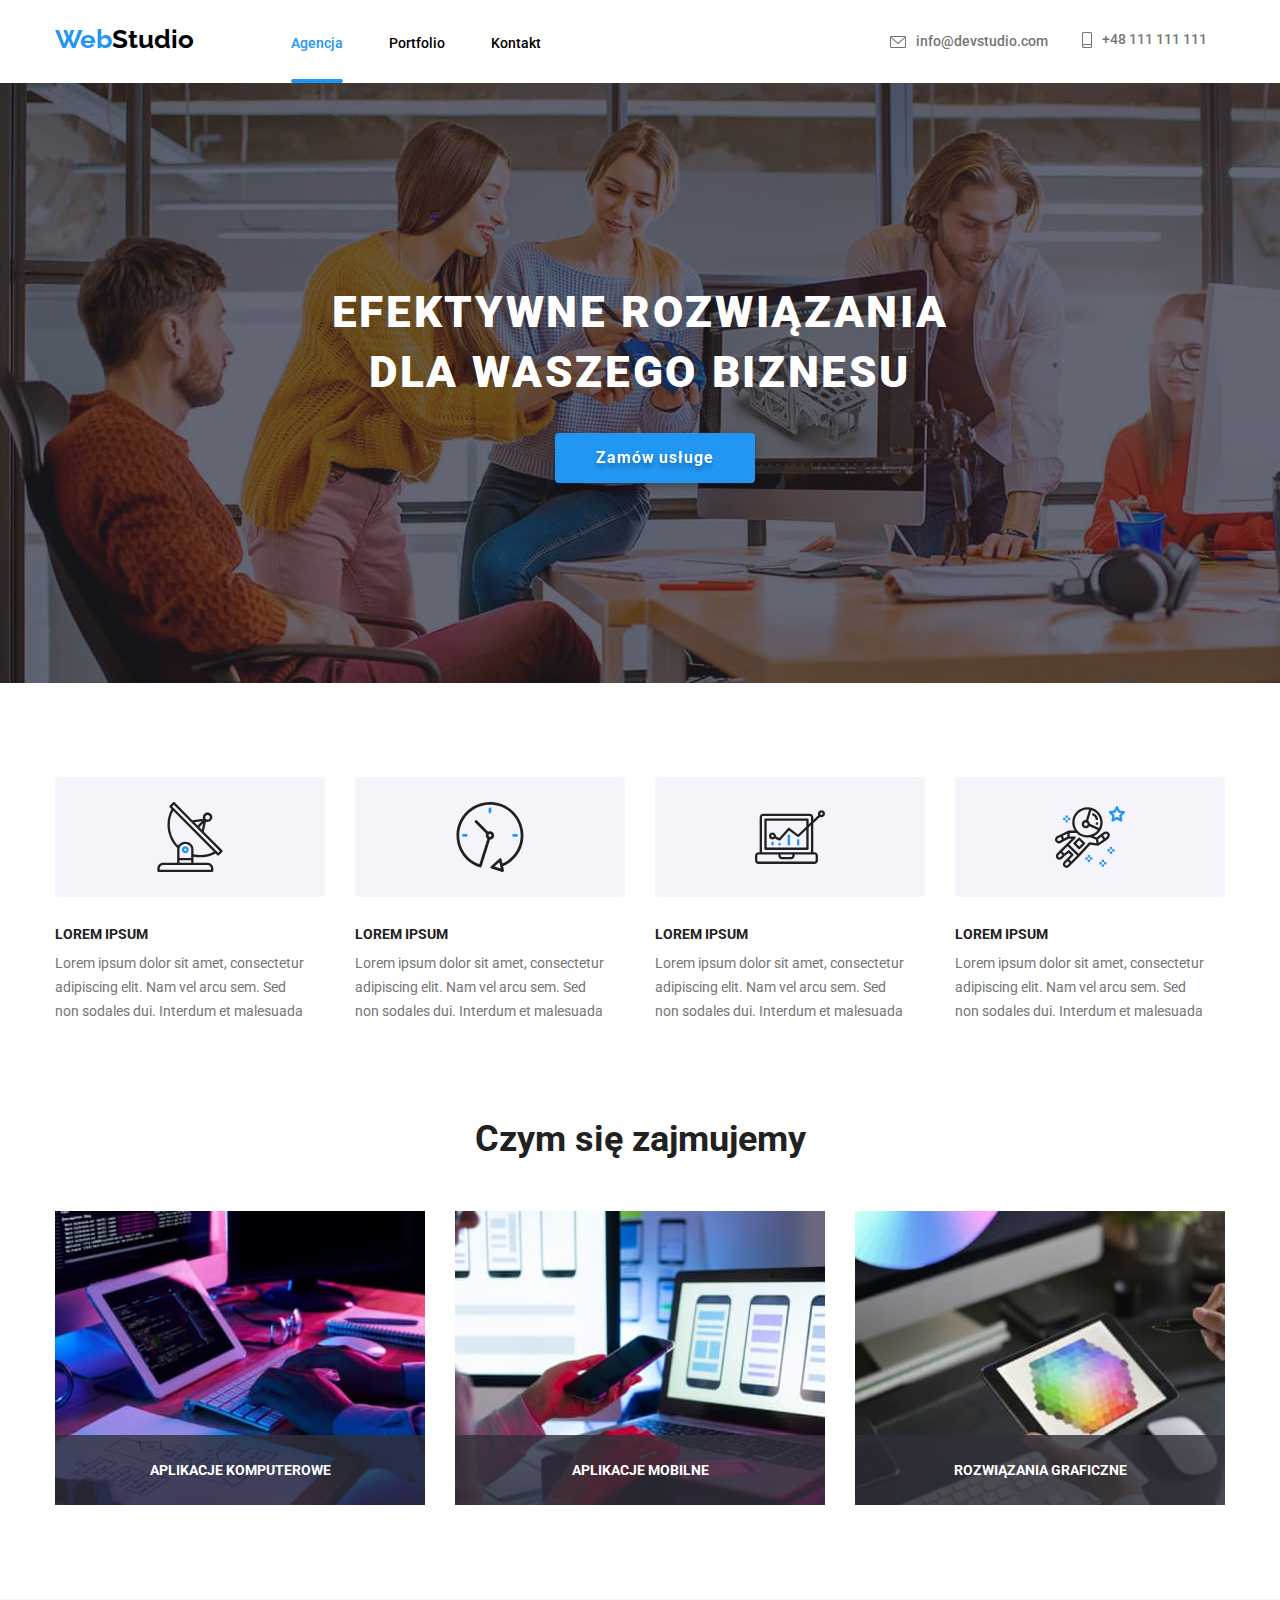
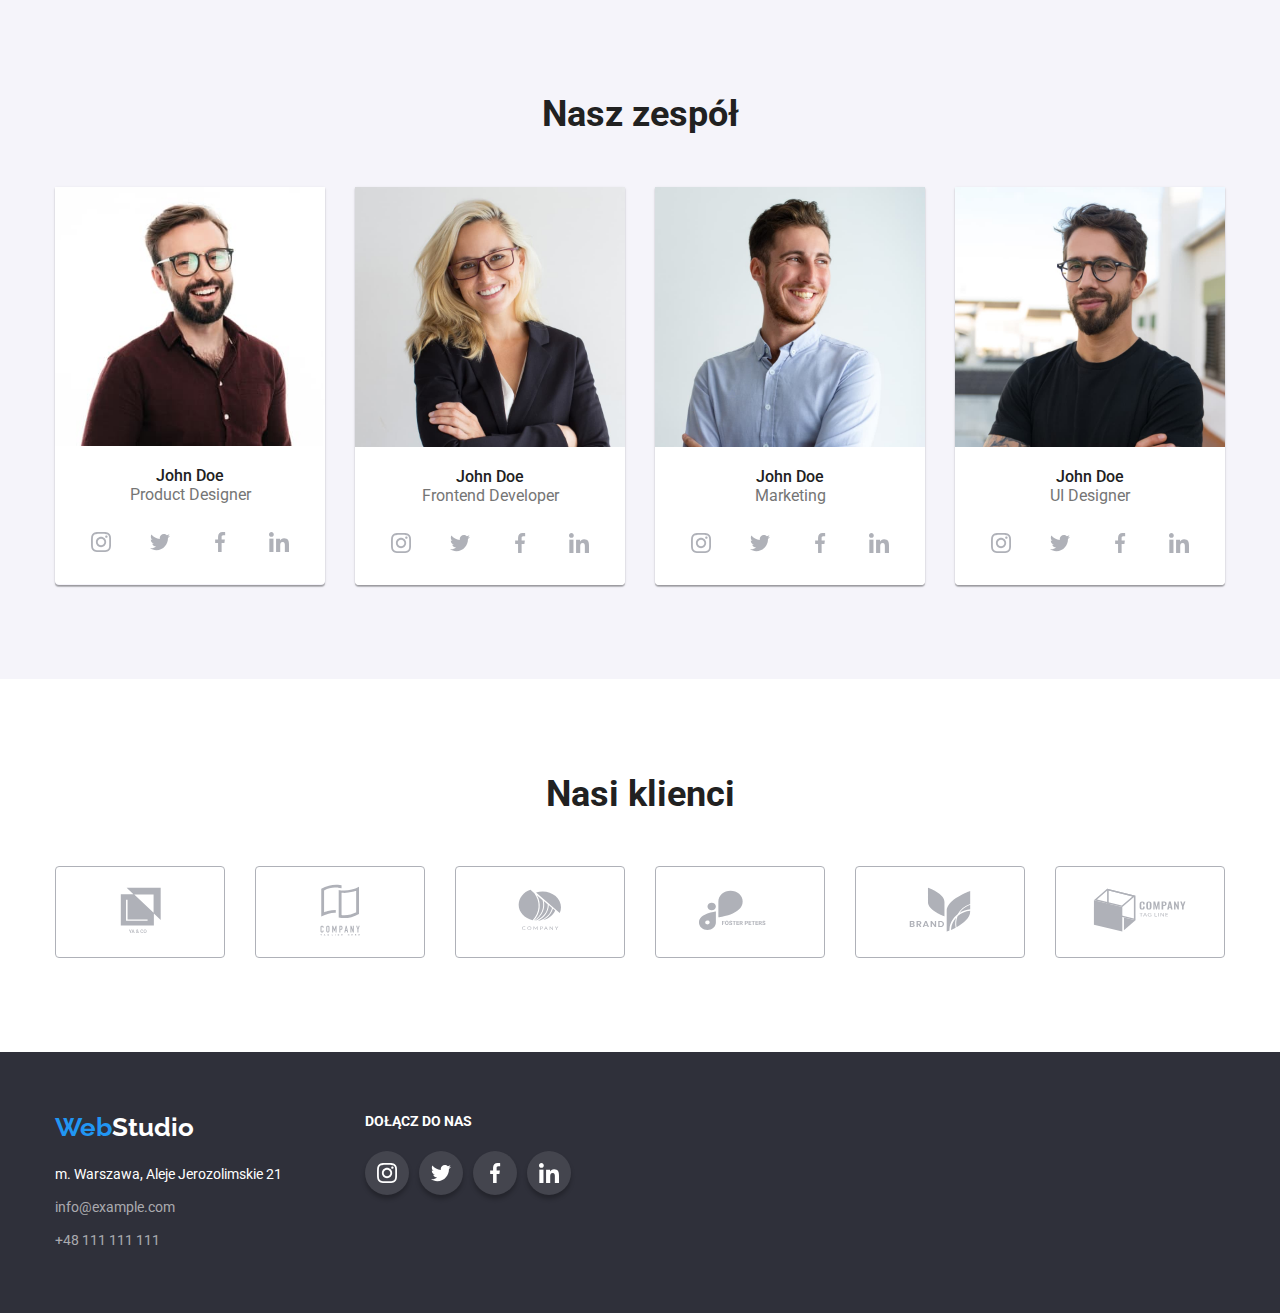
==== index.html @ 0f989dc0 "dodanie plików" ====
<!DOCTYPE html>
<html lang="pl">
  <head>
    <meta charset="UTF-8" />
    <meta http-equiv="X-UA-Compatible" content="IE=edge" />
    <meta name="viewport" content="width=device-width, initial-scale=1.0" />
    <link
      rel="stylesheet"
      href="https://cdnjs.cloudflare.com/ajax/libs/modern-normalize/1.0.0/modern-normalize.min.css"
    />
    <link rel="stylesheet" href="./css/styles.css" />
    <link rel="preconnect" href="https://fonts.googleapis.com" />
    <link rel="preconnect" href="https://fonts.gstatic.com" crossorigin />
    <link
      href="https://fonts.googleapis.com/css2?family=Raleway:wght@700&family=Roboto:wght@400;500;700;900&display=swap"
      rel="stylesheet"
    />
    <title>WebStudio - main page</title>
  </head>
  <body class="body">
    <header class="header menu">
      <div class="container">
        <section class="web">
          <a href="index.html" class="logo link">Web<span>Studio</span></a>
          <nav class="pages">
            <a href="index.html" class="link agency-active">Agencja</a>
            <a href="portfolio.html" class="link portfolio">Portfolio</a>
            <a href="/contact" class="contact link">Kontakt</a>
          </nav>
          <p class="icon-mail">
            <svg class="mail-icon" width="16" height="12">
              <use href="./images/icons.svg#icon-envelope"></use>
            </svg>
            <a href="mailto:nfo@devstudio.com" class="mail link"
              >info@devstudio.com</a
            >
          </p>
          <p class="icon-phone">
            <svg class="phone-icon" width="10" height="16">
              <use href="./images/icons.svg#icon-smartphone"></use>
            </svg>
            <a href="tel:+48111111111" class="phone link">+48 111 111 111</a>
          </p>
        </section>
      </div>
    </header>
    <main class="middle-page">
      <section class="header-title">
        <div class="container">
          <h1 class="title-one">
            EFEKTYWNE ROZWIĄZANIA <br />
            DLA WASZEGO BIZNESU
          </h1>
          <button type="button" class="button-service" data-modal-open>
            Zamów usługe
          </button>
        </div>
      </section>
      <section class="main">
        <div class="container">
          <ul class="lorem-list list">
            <li class="lorem">
              <p class="lorem-icons-item">
                <svg class="antenna" width="70" height="70">
                  <use href="./images/icons.svg#icon-antenna"></use>
                </svg>
              </p>
              <p class="title-lorem">Lorem Ipsum</p>
              <p class="text-lorem">
                Lorem ipsum dolor sit amet, consectetur adipiscing elit. Nam vel
                arcu sem. Sed <br />
                non sodales dui. Interdum et malesuada
              </p>
            </li>
            <li class="lorem">
              <p class="lorem-icons-item">
                <svg class="clock" width="70" height="70">
                  <use href="./images/icons.svg#icon-clock"></use>
                </svg>
              </p>
              <p class="title-lorem">Lorem Ipsum</p>
              <p class="text-lorem">
                Lorem ipsum dolor sit amet, consectetur adipiscing elit. Nam vel
                arcu sem. Sed <br />
                non sodales dui. Interdum et malesuada
              </p>
            </li>
            <li class="lorem">
              <p class="lorem-icons-item">
                <svg class="diagram" width="70" height="70">
                  <use href="./images/icons.svg#icon-diagram"></use>
                </svg>
              </p>
              <p class="title-lorem">Lorem Ipsum</p>
              <p class="text-lorem">
                Lorem ipsum dolor sit amet, consectetur adipiscing elit. Nam vel
                arcu sem. Sed <br />
                non sodales dui. Interdum et malesuada
              </p>
            </li>
            <li class="lorem">
              <p class="lorem-icons-item">
                <svg class="astronaut" width="70" height="70">
                  <use href="./images/icons.svg#icon-astronaut"></use>
                </svg>
              </p>
              <p class="title-lorem">Lorem Ipsum</p>
              <p class="text-lorem">
                Lorem ipsum dolor sit amet, consectetur adipiscing elit. Nam vel
                arcu sem. Sed <br />
                non sodales dui. Interdum et malesuada
              </p>
            </li>
          </ul>
        </div>
      </section>
      <section class="activities">
        <div class="container">
          <h2 class="title-activities">Czym się zajmujemy</h2>
          <ul class="list-activities list">
            <li class="picture">
              <div class="thumb">
                <img
                  src="images/computer.jpg"
                  alt="programowanie"
                  width="370"
                  height="294"
                />
                <p class="label">Aplikacje komputerowe</p>
              </div>
            </li>
            <li class="picture">
              <div class="thumb">
                <img
                  src="images/phone.jpg"
                  alt="tworzenie interfejsu"
                  width="370"
                  height="294"
                />
                <p class="label">Aplikacje mobilne</p>
              </div>
            </li>
            <li class="picture">
              <div class="thumb">
                <img
                  src="images/tablet.jpg"
                  alt="projektowanie"
                  width="370"
                  height="294"
                />
                <p class="label">Rozwiązania graficzne</p>
              </div>
            </li>
          </ul>
        </div>
      </section>
      <section class="team">
        <div class="container">
          <h2 class="title-team">Nasz zespół</h2>
          <ul class="list-team list">
            <li class="photo">
              <figure class="photo-of-a-person">
                <img
                  src="images/person1.jpg"
                  alt="osoba nr 1"
                  width="270"
                  height="260"
                />
                <figcaption class="description">
                  <p class="person-name">John Doe</p>
                  <p class="occupation">Product Designer</p>
                  <ul class="social-list list">
                    <li clas="social-list-item link">
                      <a class="social-list_link" href="#">
                        <svg class="social-icon" width="20" height="20">
                          <use href="./images/icons.svg#icon-instagram"></use>
                        </svg>
                      </a>
                    </li>
                    <li clas="social-list-item link">
                      <a class="social-list_link" href="#"
                        ><svg class="social-icon" width="20" height="20">
                          <use href="./images/icons.svg#icon-twitter"></use>
                        </svg>
                      </a>
                    </li>
                    <li clas="social-list-item link">
                      <a class="social-list_link" href="#"
                        ><svg class="social-icon" width="20" height="20">
                          <use href="./images/icons.svg#icon-facebook"></use>
                        </svg>
                      </a>
                    </li>
                    <li clas="social-list-item link">
                      <a class="social-list_link" href="#"
                        ><svg class="social-icon" width="20" height="20">
                          <use href="./images/icons.svg#icon-linkedin"></use>
                        </svg>
                      </a>
                    </li>
                  </ul>
                </figcaption>
              </figure>
            </li>
            <li class="photo">
              <figure class="photo-of-a-person">
                <img
                  src="images/person2.jpg"
                  alt="osoba nr 2"
                  width="270"
                  height="260"
                />
                <figcaption class="description">
                  <p class="person-name">John Doe</p>
                  <p class="occupation">Frontend Developer</p>
                  <ul class="social-list list">
                    <li class="social-list-item link">
                      <a class="social-list_link" href="#">
                        <svg class="social-icon" width="20" height="20">
                          <use href="./images/icons.svg#icon-instagram"></use>
                        </svg>
                      </a>
                    </li>
                    <li class="social-list-item link">
                      <a class="social-list_link" href="#"
                        ><svg class="social-icon" width="20" height="20">
                          <use href="./images/icons.svg#icon-twitter"></use>
                        </svg>
                      </a>
                    </li>
                    <li class="social-list-item link">
                      <a class="social-list_link" href="#"
                        ><svg class="social-icon" width="20" height="20">
                          <use href="./images/icons.svg#icon-facebook"></use>
                        </svg>
                      </a>
                    </li>
                    <li class="social-list-item link">
                      <a class="social-list_link" href="#"
                        ><svg class="social-icon" width="20" height="20">
                          <use href="./images/icons.svg#icon-linkedin"></use>
                        </svg>
                      </a>
                    </li>
                  </ul>
                </figcaption>
              </figure>
            </li>
            <li class="photo">
              <figure class="photo-of-a-person">
                <img
                  src="images/person3.jpg"
                  alt="osoba nr 3"
                  width="270"
                  height="260"
                />
                <figcaption class="description">
                  <p class="person-name">John Doe</p>
                  <p class="occupation">Marketing</p>
                  <ul class="social-list list">
                    <li class="social-list-item link">
                      <a class="social-list_link" href="#">
                        <svg class="social-icon" width="20" height="20">
                          <use href="./images/icons.svg#icon-instagram"></use>
                        </svg>
                      </a>
                    </li>
                    <li class="social-list-item link">
                      <a class="social-list_link" href="#"
                        ><svg class="social-icon" width="20" height="20">
                          <use href="./images/icons.svg#icon-twitter"></use>
                        </svg>
                      </a>
                    </li>
                    <li class="social-list-item link">
                      <a class="social-list_link" href="#"
                        ><svg class="social-icon" width="20" height="20">
                          <use href="./images/icons.svg#icon-facebook"></use>
                        </svg>
                      </a>
                    </li>
                    <li class="social-list-item link">
                      <a class="social-list_link" href="#"
                        ><svg class="social-icon" width="20" height="20">
                          <use href="./images/icons.svg#icon-linkedin"></use>
                        </svg>
                      </a>
                    </li>
                  </ul>
                </figcaption>
              </figure>
            </li>
            <li class="photo">
              <figure class="photo-of-a-person">
                <img
                  src="images/person4.jpg"
                  alt="osoba nr 4"
                  width="270"
                  height="260"
                />
                <figcaption class="description">
                  <p class="person-name">John Doe</p>
                  <p class="occupation">UI Designer</p>
                  <ul class="social-list list">
                    <li class="social-list-item link">
                      <a class="social-list_link" href="#">
                        <svg class="social-icon" width="20" height="20">
                          <use href="./images/icons.svg#icon-instagram"></use>
                        </svg>
                      </a>
                    </li>
                    <li class="social-list-item link">
                      <a class="social-list_link" href="#"
                        ><svg class="social-icon" width="20" height="20">
                          <use href="./images/icons.svg#icon-twitter"></use>
                        </svg>
                      </a>
                    </li>
                    <li class="social-list-item link">
                      <a class="social-list_link" href="#"
                        ><svg class="social-icon" width="20" height="20">
                          <use href="./images/icons.svg#icon-facebook"></use>
                        </svg>
                      </a>
                    </li>
                    <li class="social-list-item link">
                      <a class="social-list_link" href="#"
                        ><svg class="social-icon" width="20" height="20">
                          <use href="./images/icons.svg#icon-linkedin"></use>
                        </svg>
                      </a>
                    </li>
                  </ul>
                </figcaption>
              </figure>
            </li>
          </ul>
        </div>
      </section>
      <section class="clients">
        <div class="our-clients">
          <h2 class="title-clients">Nasi klienci</h2>
          <ul class="clients-list list">
            <li class="icon-client">
              <a class="client-link link" href="#">
                <svg class="client-logo" width="41" height="46.7">
                  <use href="./images/icons.svg#icon-logo"></use>
                </svg>
              </a>
            </li>
            <li class="icon-client">
              <a class="client-link link" href="#">
                <svg class="client-logo" width="40" height="52">
                  <use href="./images/icons.svg#icon-logo-1"></use>
                </svg>
              </a>
            </li>
            <li class="icon-client">
              <a class="client-link link" href="#">
                <svg class="client-logo" width="43.46" height="41.18">
                  <use href="./images/icons.svg#icon-logo-2"></use>
                </svg>
              </a>
            </li>
            <li class="icon-client">
              <a class="client-link link" href="#">
                <svg class="client-logo" width="84.44" height="40.62">
                  <use href="./images/icons.svg#icon-logo-3"></use>
                </svg>
              </a>
            </li>
            <li class="icon-client">
              <a class="client-link link" href="#">
                <svg class="client-logo" width="62.54" height="45.43">
                  <use href="./images/icons.svg#icon-logo-4"></use>
                </svg>
              </a>
            </li>
            <li class="icon-client">
              <a class="client-link link" href="#">
                <svg class="client-logo" width="93.79" height="43.93">
                  <use href="./images/icons.svg#icon-logo-5"></use>
                </svg>
              </a>
            </li>
          </ul>
        </div>
      </section>
    </main>
    <footer class="footer">
      <div class="container-footer">
        <div class="footer-logo">
          <a href="index.html" class="logo2 link">Web<span>Studio</span></a>
          <p class="address">m. Warszawa, Aleje Jerozolimskie 21</p>
          <p class="mail2 link">info@example.com</p>
          <p class="phone2 link">+48 111 111 111</p>
        </div>
        <div class="footer-social">
          <a class="join-us">Dołącz do nas</a>
          <ul class="social-list-footer list">
            <li class="social-list-item-footer link">
              <a class="social-list_link-footer" href="#">
                <svg class="social-icon-footer" width="20" height="20">
                  <use href="./images/icons.svg#icon-instagram"></use>
                </svg>
              </a>
            </li>
            <li class="social-list-item-footer link">
              <a class="social-list_link-footer" href="#">
                <svg class="social-icon-footer" width="20" height="20">
                  <use href="./images/icons.svg#icon-twitter"></use>
                </svg>
              </a>
            </li>
            <li class="social-list-item-footer link">
              <a class="social-list_link-footer" href="#">
                <svg class="social-icon-footer" width="20" height="20">
                  <use href="./images/icons.svg#icon-facebook"></use>
                </svg>
              </a>
            </li>
            <li class="social-list-item-footer link">
              <a class="social-list_link-footer" href="#">
                <svg class="social-icon-footer" width="20" height="20">
                  <use href="./images/icons.svg#icon-linkedin"></use>
                </svg>
              </a>
            </li>
          </ul>
        </div>
      </div>
    </footer>
    <div class="backdrop is-hidden" data-modal>
      <div class="modal">
        <button type="button" class="close-btn" data-modal-close>
          <svg class="icon-close" width="18" height="18">
            <use href="./images/icons.svg#icon-close"></use>
          </svg>
        </button>
      </div>
    </div>
    <script src="./js/modal.js"></script>
  </body>
</html>
---- css/styles.css ----
.body {
  font-family: var(--main-font), var(--second-font);
  background: var(--background-menu);
  max-width: 1600px;
  margin: 0 auto;
}

:root {
  --main-font: "Roboto", sans-serif;
  --second-font: "Raleway", sans-serif;
  --leading-color: #000;
  --action-color: #2196f3;
  --text-action-color: #fff;
  --contacts-color: #757575;
  --background-footer: #2f303a;
  --background-menu: #fff;
  --background-main: #e5e5e5;
  --background-team: #f5f4fa;
  --title-lorem: #212121;
  --text-lorem: #757575;
  --main-portfolio: #fff;
  --header-line: #ececec;
  --border-box: #eee;
  --icon-color: #afb1b8;
}

h1,
h2,
h3,
h4,
h5,
h6,
ul,
ol,
p,
figure {
  padding: 0;
  margin: 0;
}

img {
  display: block;
  height: auto;
}

.link {
  text-decoration: none;
}

.list {
  list-style: none;
}

.container {
  width: 1200px;
  padding: 0 15px;
  margin: 0 auto;
  justify-content: center;
}

.menu {
  display: flex;
  justify-content: center;
  background: var(--background-menu);
  align-items: center;
}

.menu2 {
  display: flex;
  justify-content: center;
  background: var(--background-menu);
  align-items: center;
  border-bottom: 1px solid var(--header-line);
}

.logo {
  font-family: var(--second-font);
  color: var(--action-color);
  font-size: 26px;
  line-height: 1.2;
  font-weight: 700;
  margin-top: 24px;
  margin-right: 93px;
  margin-bottom: 25px;
}

.logo > span {
  color: var(--leading-color);
}

.agency-active::after {
  content: "";
  display: block;
  background-color: var(--action-color);
  height: 4px;
  width: 100%;
  border-radius: 2px;
  margin-top: 28px;
  z-index: 2;
}

.portfolio-active::after {
  content: "";
  display: block;
  background-color: var(--action-color);
  height: 4px;
  width: 100%;
  border-radius: 2px;
  margin-top: 28px;
}

.agency-active {
  color: var(--action-color);
  font-size: 14px;
  line-height: 1.1;
  font-weight: 500;
}

.portfolio-active {
  color: var(--action-color);
  font-size: 14px;
  line-height: 1.1;
  font-weight: 500;
}

.agency,
.portfolio,
.contact {
  color: var(--leading-color);
  font-size: 14px;
  line-height: 1.1;
  font-weight: 500;
}

.agency:hover,
.agency:focus,
.portfolio:hover,
.portfolio:focus,
.contact:hover,
.contact:focus {
  color: var(--action-color);
  transition: 250ms cubic-bezier(0.4, 0, 0.2, 1);
}

.mail,
.phone {
  display: inline;
  justify-content: flex-end;
  line-height: 1.1;
  font-weight: 500;
  color: var(--contacts-color);
  font-size: 14px;
}

.mail:focus,
.mail:hover,
.phone:focus,
.phone:hover {
  color: var(--action-color);
  transition: 250ms cubic-bezier(0.4, 0, 0.2, 1);
}

.pages {
  display: inline-flex;
}

.agency-active,
.portfolio-active,
.portfolio,
.agency {
  margin-right: 46px;
}

.mail {
  margin-right: 30px;
  margin-left: 10px;
}

.phone {
  margin-left: 10px;
}

.icon-mail {
  margin-left: 345px;
}

.icon-mail,
.icon-phone {
  display: inline-flex;
  align-items: center;
  justify-content: center;
  fill: var(--contacts-color);
}

.icon-mail:hover,
.icon-mail:focus,
.icon-phone:hover,
.icon-mail:focus {
  fill: var(--action-color);
  transition: 250ms cubic-bezier(0.4, 0, 0.2, 1);
}

.agency-active,
.portfolio-active,
.portfolio,
.agency,
.contact,
.mail,
.phone {
  padding-top: 32px;
  align-items: center;
}

.mail,
.phone {
  padding-bottom: 32px;
}

.header-title {
  justify-content: center;
  background: var(--background-footer);
  height: 600px;
  background-image: linear-gradient(
      rgba(47, 48, 58, 0.4),
      rgba(47, 48, 58, 0.4)
    ),
    url("../images/team.jpg");
  background-repeat: no-repeat;
  background-size: cover;
  background-attachment: scroll;
}

.title-one {
  color: var(--text-action-color);
  font-size: 44px;
  line-height: 1.36;
  font-weight: 900;
  text-align: center;
  display: flex;
  justify-content: center;
  padding-top: 200px;
  padding-bottom: 30px;
  letter-spacing: 0.06em;
}

.button-service {
  background: var(--action-color);
  color: var(--text-action-color);
  font-size: 16px;
  line-height: 1.88;
  font-weight: 700;
  align-items: center;
  text-align: center;
  letter-spacing: 0.06em;
  text-shadow: 0px 4px 4px rgba(0, 0, 0, 0.25);
  cursor: pointer;
  width: 200px;
  margin-left: 500px;
  justify-content: center;
  letter-spacing: 0.06em;
  filter: drop-shadow(0px 4px 4px rgba(0, 0, 0, 0.25));
  border-radius: 4px;
  border-style: none;
  padding-top: 10px;
  padding-bottom: 10px;
  margin-bottom: 200px;
}

.lorem-list {
  display: flex;
  justify-content: center;
  flex-direction: row;
  flex-basis: calc(100% / 4 -30px);
}

.lorem:not(:last-child) {
  padding-right: 30px;
}

.title-lorem {
  color: var(--title-lorem);
  font-size: 14px;
  line-height: 1.1;
  font-weight: 700;
  text-transform: uppercase;
  padding-bottom: 10px;
}

.text-lorem {
  color: var(--text-lorem);
  font-size: 14px;
  line-height: 1.71;
  font-weight: 400;
  text-align: left;
}

.lorem-icons-item {
  width: 270px;
  height: 120px;
  background-color: var(--background-team);
  border-radius: 4px;
  display: flex;
  align-items: center;
  justify-content: center;
  margin-bottom: 30px;
}

.activities {
  display: flex;
  justify-content: center;
}

.title-activities {
  color: var(--title-lorem);
  font-size: 36px;
  line-height: 1.2;
  font-weight: 700;
  padding-bottom: 50px;
  display: flex;
  justify-content: center;
}

.picture {
  width: 370px;
  padding: 0px;
}

.picture:not(:last-child) {
  margin-right: 30px;
}

.list-activities {
  display: flex;
  justify-content: center;
  padding-bottom: 94px;
}

.thumb {
  position: relative;
}

.label {
  position: absolute;
  top: 224px;
  bottom: 0;
  width: 100%;
  font-size: 14px;
  font-weight: 700;
  line-height: 1.172;
  text-transform: uppercase;
  text-align: center;
  padding: 27px 90px;
  background-color: rgba(47, 48, 58, 0.8);
  color: #fff;
}

.team {
  display: flex;
  justify-content: center;
}

.title-team {
  color: var(--title-lorem);
  font-size: 36px;
  line-height: 1.2;
  font-weight: 700;
  text-align: center;
  padding-bottom: 50px;
  padding-top: 94px;
  display: flex;
  justify-content: center;
}

.photo {
  box-shadow: 0px 1px 3px rgba(0, 0, 0, 0.12), 0px 1px 1px rgba(0, 0, 0, 0.14),
    0px 2px 1px rgba(0, 0, 0, 0.2);
  border-radius: 0px 0px 4px 4px;
}

.photo-of-a-person {
  max-width: 270px;
}

.list-team {
  display: flex;
  justify-content: center;
  padding-bottom: 94px;
}

.photo:not(:last-child) {
  margin-right: 30px;
}

.person-name {
  color: var(--title-lorem);
  font-size: 16px;
  line-height: 1.2;
  font-weight: 500;
  text-align: center;
  padding: 0 15px;
}

.occupation {
  color: var(--text-lorem);
  font-size: 16px;
  line-height: 1.2;
  text-align: center;
  padding: 0 15px;
}

.description {
  box-sizing: border-box;
  width: 270px;
  padding: 20px 24px;
  background-color: var(--background-menu);
  border-radius: 0px 0px 4px 4px;
  text-align: center;
}

.team {
  background: var(--background-team);
}

.social-list {
  display: flex;
  align-items: center;
  justify-content: space-between;
  padding-top: 16px;
}

.social-icon {
  display: flex;
  align-items: center;
  justify-content: center;
}

.social-list_link {
  display: flex;
  width: 44px;
  height: 44px;
  background-color: var(--background-menu);
  fill: var(--icon-color);
  border-radius: 50%;
  align-items: center;
  justify-content: center;
}

.social-list_link:hover,
.social-list_link:focus {
  fill: var(--text-action-color);
  background-color: var(--action-color);
  transition: 250ms cubic-bezier(0.4, 0, 0.2, 1);
}

.title-clients {
  color: var(--title-lorem);
  font-size: 36px;
  line-height: 1.2;
  font-weight: 700;
  text-align: center;
  padding-bottom: 50px;
  padding-top: 94px;
  display: flex;
  justify-content: center;
}

.icon-client {
  width: 170px;
  height: 92px;
  border: 1px solid var(--icon-color);
  border-radius: 4px;
  fill: var(--icon-color);
  display: flex;
  align-items: center;
  justify-content: center;
  margin-bottom: 94px;
}
.client-link {
  justify-content: center;
  align-items: center;
}

.icon-client:hover,
.icon-client:focus {
  border-color: var(--action-color);
  fill: var(--action-color);
  transition: 250ms cubic-bezier(0.4, 0, 0.2, 1);
}

.icon-client:not(:last-child) {
  margin-right: 30px;
}

.clients-list {
  display: flex;
  align-items: center;
  justify-content: center;
}

.main {
  justify-content: center;
  background: var(--main-portfolio);
  margin: 94px 0;
}

.main2 {
  justify-content: center;
  background: var(--main-portfolio);
}

.list-buttons {
  display: flex;
  justify-content: center;
  padding-left: 15px;
  margin-right: 310px;
  margin-bottom: 34px;
  margin-left: 310px;
}

.item-button {
  padding-right: 8px;
  padding-bottom: 16px;
  margin-top: 94px;
}

.button {
  color: var(--title-lorem);
  background: var(--background-team);
  border-color: var(--background-team);
  border-radius: 4px;
  border-style: none;
  font-size: 16px;
  line-height: 1.62;
  font-weight: 500;
  cursor: pointer;
  padding: 6px 22px;
}

.button:hover,
.button:focus {
  background: var(--action-color);
  color: var(--text-action-color);
  border-color: var(--action-color);
  box-shadow: 0px 3px 1px rgba(0, 0, 0, 0.1), 0px 1px 2px rgba(0, 0, 0, 0.08),
    0px 2px 2px rgba(0, 0, 0, 0.12);
  transition: 250ms cubic-bezier(0.4, 0, 0.2, 1);
}

.portfolio-links {
  display: flex;
  justify-content: space-between;
  padding-bottom: 94px;
  flex-wrap: wrap;
}

.portfolio-pictures {
  margin-bottom: 30px;
  border-bottom: 1px solid var(--border-box);
}

.portfolio-pictures:hover,
.portfolio-pictures:focus {
  box-shadow: 0px 1px 1px rgba(0, 0, 0, 0.12), 0px 4px 4px rgba(0, 0, 0, 0.06),
    1px 4px 6px rgba(0, 0, 0, 0.16);
  transition: 250ms cubic-bezier(0.4, 0, 0.2, 1);
}

.box {
  position: relative;
  overflow: hidden;
}

.box:hover .overlay {
  transform: translateY(0%);
  transition: 250ms cubic-bezier(0.4, 0, 0.2, 1);
}

.overlay {
  position: absolute;
  top: 0;
  left: 0;
  width: 100%;
  height: 100%;
  background-color: rgba(33, 150, 243, 0.9);
  transform: translateY(100%);
  transition: transform 250ms ease;
  transition-timing-function: cubic-bezier(0.4, 0, 0.2, 1);
}

.text {
  color: #fff;
  padding: 49px 45px 49px 24px;
  margin: 0;
  font-size: 18px;
  line-height: 28px;
  letter-spacing: 0.03em;
  font-weight: 400;
}

.description-portfolio {
  box-sizing: border-box;
  width: 370px;
  padding: 20px 24px;
  border-right: 1px solid var(--border-box);
  border-left: 1px solid var(--border-box);
}

.title-portfolio-link {
  color: var(--title-lorem);
  font-size: 18px;
  line-height: 2;
  font-weight: 700;
}

.description-portfolio-link {
  color: var(--text-lorem);
  font-size: 16px;
  line-height: 1.88;
}

.logo2 {
  font-family: var(--second-font);
  color: var(--action-color);
  font-size: 26px;
  line-height: 1.2;
  font-weight: 700;
  text-decoration: none;
  padding-bottom: 20px;
  display: inline;
  margin-right: 171px;
}

.logo2 > span {
  color: var(--text-action-color);
}

.join-us {
  display: inline;
  font-weight: 700;
  font-size: 14px;
  line-height: 16px;
  text-transform: uppercase;
  color: var(--background-menu);
  padding-bottom: 20px;
}

.mail2:hover,
.mail2:focus,
.phone2:hover,
.phone2:focus {
  color: var(--action-color);
  transition: 250ms cubic-bezier(0.4, 0, 0.2, 1);
}

.mail2,
.phone2 {
  color: rgba(255, 255, 255, 0.6);
  font-size: 14px;
}

.address {
  display: inline;
  color: var(--text-action-color);
  font-size: 14px;
  line-height: 1.71;
  text-decoration: none;
  padding-top: 20px;
  display: flex;
}

.mail2,
.phone2 {
  line-height: 1.71;
  text-decoration: none;
  padding-top: 9px;
  display: flex;
}

.phone2 {
  padding-bottom: 60px;
}

.contact-footer {
  display: block;
  margin-top: 20px;
  margin-right: 70px;
  width: 246px;
}

.footer {
  background: var(--background-footer);
  padding-top: 60px;
  display: flex;
}

.container-footer {
  display: flex;
  width: 1200px;
  padding: 0 15px;
  margin: 0 auto;
  justify-content: flex-start;
}

.social-list-footer {
  display: flex;
  align-items: center;
  justify-content: space-between;
  width: 206px;
  padding-top: 20px;
}

.social-icon-footer {
  display: flex;
  align-items: center;
  justify-content: center;
}

.social-list_link-footer {
  display: flex;
  width: 44px;
  height: 44px;
  background: rgba(255, 255, 255, 0.1);
  box-shadow: 0px 4px 4px rgba(0, 0, 0, 0.25);
  fill: var(--background-menu);
  border-radius: 50%;
  align-items: center;
  justify-content: center;
}

.social-list_link-footer:hover,
.social-list_link-footer:focus {
  background-color: var(--action-color);
  transition: 250ms cubic-bezier(0.4, 0, 0.2, 1);
}

.is-hidden {
  opacity: 0;
  visibility: hidden;
  pointer-events: none;
}

.backdrop {
  position: fixed;
  top: 0;
  left: 0;
  width: 100%;
  height: 100%;
  background-color: rgba(0, 0, 0, 0.2);
  transition: 550ms cubic-bezier(0.4, 0, 0.2, 1);
}

.modal {
  background: var(--background-menu);
  width: 528px;
  height: 581px;
  position: fixed;
  left: 50%;
  top: 50%;
  box-shadow: 0px 1px 3px rgba(0, 0, 0, 0.12), 0px 1px 1px rgba(0, 0, 0, 0.14),
    0px 2px 1px rgba(0, 0, 0, 0.2);
  border-radius: 4px;
  transform: translate(-50%, -50%);
  opacity: 1;
}

.close-btn {
  width: 30px;
  height: 30px;
  background-color: var(--background-menu);
  fill: var(--leading-color);
  border: 1px solid #0000001a;
  border-radius: 50%;
  position: absolute;
  top: 8px;
  right: 8px;
}
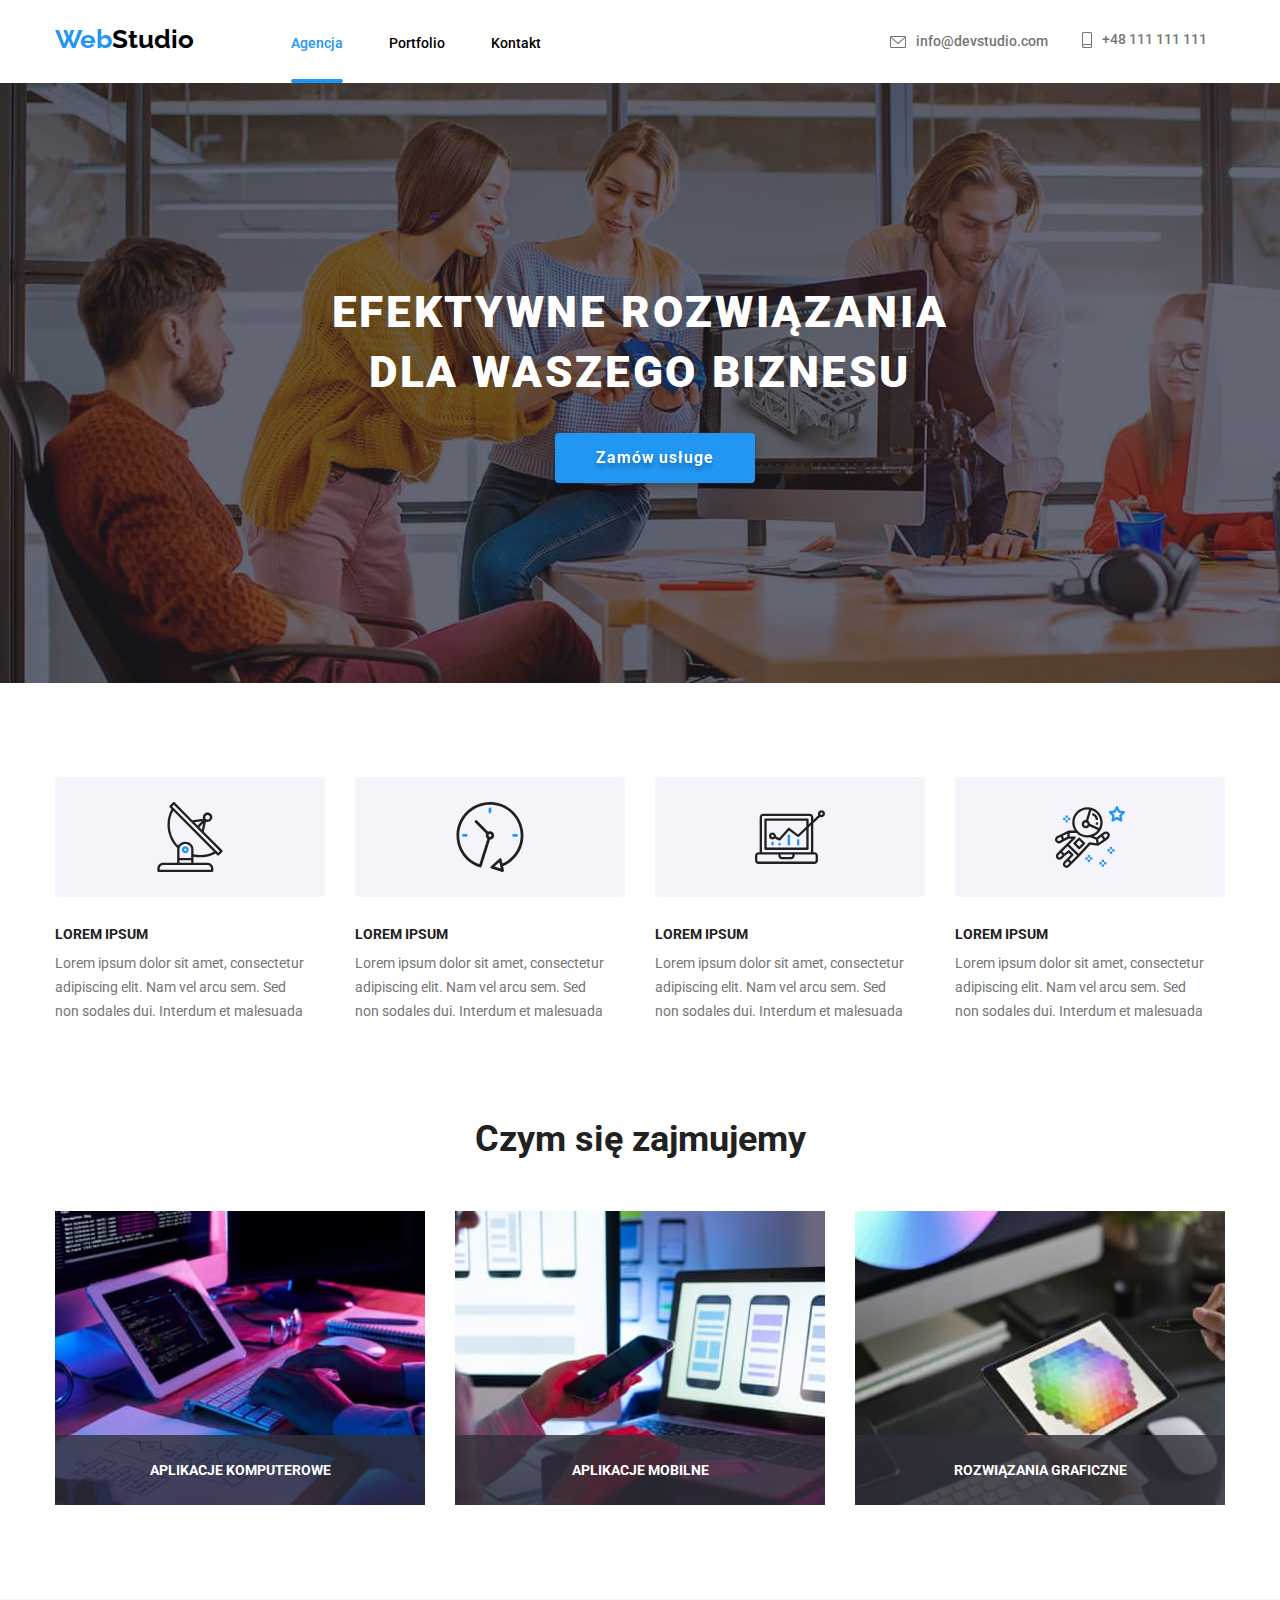
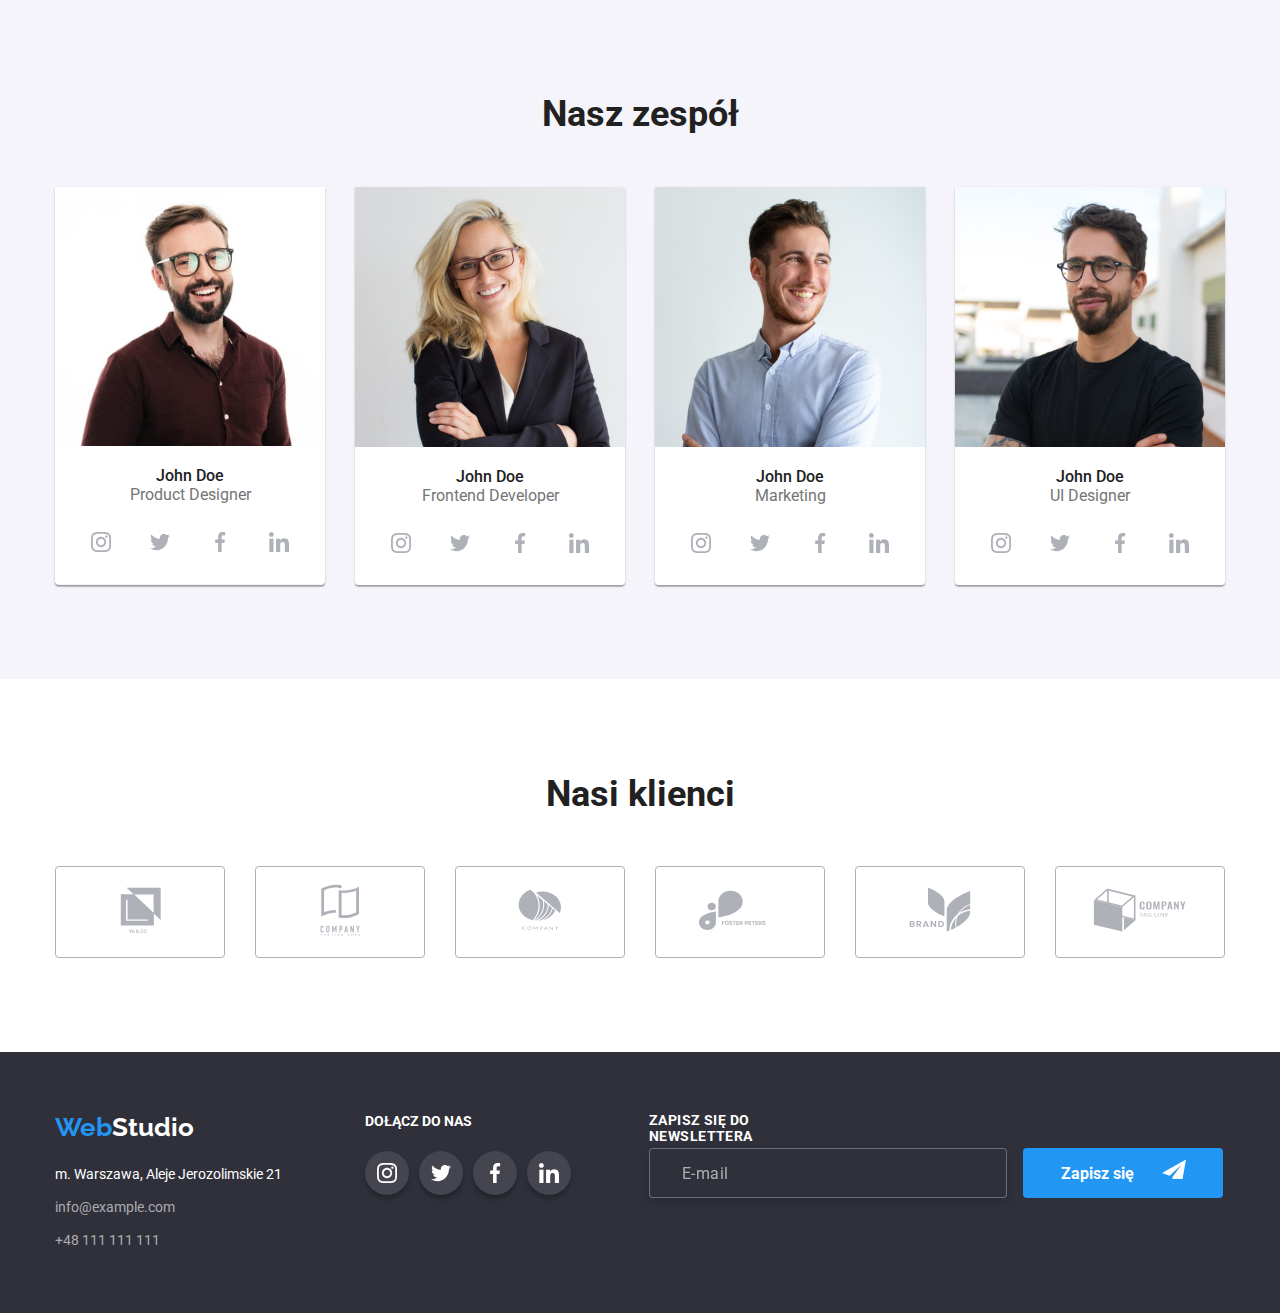
==== commit 910a73a2: "okno modalne i footer" ====
--- a/index.html
+++ b/index.html
@@ -396,7 +396,7 @@
           <p class="phone2 link">+48 111 111 111</p>
         </div>
         <div class="footer-social">
-          <a class="join-us">Dołącz do nas</a>
+          <h3 class="join-us">Dołącz do nas</h3>
           <ul class="social-list-footer list">
             <li class="social-list-item-footer link">
               <a class="social-list_link-footer" href="#">
@@ -427,6 +427,25 @@
               </a>
             </li>
           </ul>
+        </div>
+        <div class="footer-newsletter">
+          <h3 class="sign-up">Zapisz się do newslettera</h3>
+          <form class="form-sign-up">
+            <label name="sign-up-form">
+              <input
+                type="e-mail"
+                name="e-mail"
+                placeholder="E-mail"
+                class="input-email-footer"
+              />
+            </label>
+            <button type="submit" class="send-btn">
+              <p class="send-btn-title">Zapisz się</p>
+              <svg class="send-icon-footer" width="24" height="24">
+                <use href="./images/icons.svg#icon-icon-send"></use>
+              </svg>
+            </button>
+          </form>
         </div>
       </div>
     </footer>
@@ -437,6 +456,61 @@
             <use href="./images/icons.svg#icon-close"></use>
           </svg>
         </button>
+        <h2 class="modal-form-header">
+          Zostaw swoje dane w formularzu poniżej
+        </h2>
+        <form class="modal-form" name="signup-form">
+          <label class="modal-label">
+            Imię
+            <span class="modal-form-input-wrapper">
+              <input class="modal-form-input" type="text" name="user-name" />
+              <svg class="modal-form-icon" width="18" height="18">
+                <use href="./images/icons.svg#icon-person-black"></use>
+              </svg>
+            </span>
+          </label>
+          <label class="modal-label">
+            Telefon
+            <span class="modal-form-input-wrapper">
+              <input class="modal-form-input" type="tel" name="user-phone" />
+              <svg class="modal-form-icon" width="18" height="18">
+                <use href="./images/icons.svg#icon-phone-black"></use>
+              </svg>
+            </span>
+          </label>
+          <label class="modal-label">
+            Email
+            <span class="modal-form-input-wrapper">
+              <input class="modal-form-input" type="email" name="user-email" />
+              <svg class="modal-form-icon" width="18" height="18">
+                <use href="./images/icons.svg#icon-email-black"></use>
+              </svg>
+            </span>
+          </label>
+          <label class="modal-label-text">
+            Komentarz
+            <textarea
+              class="modal-form-message"
+              name="user-message"
+              placeholder="Wprowadź tekst"
+            >
+            </textarea>
+          </label>
+          <div class="policy">
+            <input
+              id="user-policy"
+              type="checkbox"
+              class="modal-form-policy-checkbox"
+              name="policy"
+              value="accept-policy"
+            />
+            <label for="user-policy" class="modal-form-policy-text">
+              Oświadczam, iż akceptuję <a href="#regulamin">Regulamin</a> i
+              <a href="#policy">Politykę Prywatności.</a>
+            </label>
+          </div>
+          <button type="submit" class="order-btn">Wyślij</button>
+        </form>
       </div>
     </div>
     <script src="./js/modal.js"></script>
--- a/css/styles.css
+++ b/css/styles.css
@@ -659,7 +659,6 @@
 }
 
 .address {
-  display: inline;
   color: var(--text-action-color);
   font-size: 14px;
   line-height: 1.71;
@@ -731,6 +730,69 @@
 .social-list_link-footer:focus {
   background-color: var(--action-color);
   transition: 250ms cubic-bezier(0.4, 0, 0.2, 1);
+}
+
+.form-sign-up {
+  align-items: center;
+  justify-content: center;
+  margin-top: 20px;
+  margin-left: 78px;
+}
+
+.sign-up {
+  width: 207px;
+  height: 16px;
+  margin-left: 78px;
+  font-weight: 700;
+  text-transform: uppercase;
+  font-size: 14px;
+  line-height: 16px;
+  letter-spacing: 0.03em;
+  color: var(--background-menu);
+}
+
+.input-email-footer {
+  width: 358px;
+  height: 50px;
+  margin-right: 12px;
+  padding: 16px;
+  border: 1px solid rgba(255, 255, 255, 0.3);
+  box-sizing: border-box;
+  filter: drop-shadow(0px 4px 4px rgba(0, 0, 0, 0.15));
+  border-radius: 4px;
+  background-color: var(--background-footer);
+  color: var(--background-menu);
+}
+
+.input-email-footer::placeholder {
+  width: 47px;
+  height: 20px;
+  font-size: 16px;
+  line-height: 20px;
+  letter-spacing: 0.03em;
+  color: rgba(255, 255, 255, 0.6);
+  padding: 15px 295px 15px 16px;
+}
+
+.send-btn {
+  position: relative;
+  padding-bottom: 10px;
+  width: 200px;
+  height: 50px;
+  background: var(--action-color);
+  border-radius: 4px;
+  color: var(--background-menu);
+  border-style: none;
+}
+
+.send-btn-title {
+  display: inline-flex;
+  font-weight: 700;
+}
+
+.send-icon-footer {
+  position: relative;
+  margin-left: 24px;
 }
 
 .is-hidden {
@@ -774,3 +836,136 @@
   top: 8px;
   right: 8px;
 }
+
+.modal-form-header {
+  font-weight: 700;
+  font-size: 20px;
+  line-height: 23px;
+  text-align: center;
+  letter-spacing: 0.03em;
+  color: var(--title-lorem);
+  padding-top: 40px;
+  margin-bottom: 12px;
+}
+
+.modal-form {
+  display: flex;
+  flex-direction: column;
+}
+
+.modal-label {
+  margin-right: 40px;
+  margin-bottom: 10px;
+  margin-left: 40px;
+  font-size: 12px;
+  line-height: 14px;
+  letter-spacing: 0.01em;
+  color: var(--contacts-color);
+}
+
+.modal-label-text {
+  margin-right: 40px;
+  margin-bottom: 20px;
+  margin-left: 40px;
+  font-size: 12px;
+  line-height: 14px;
+  letter-spacing: 0.01em;
+  color: var(--contacts-color);
+}
+
+.modal-form-input-wrapper {
+  position: relative;
+  display: block;
+  margin-top: 4px;
+}
+
+.modal-form-input {
+  width: 100%;
+  height: 40px;
+  border: 1px solid rgba(33, 33, 33, 0.2);
+  border-radius: 4px;
+  padding-left: 42px;
+  transition: border-color 250ms cubic-bezier(0.4, 0, 0.2, 1);
+}
+
+.modal-form-icon {
+  position: absolute;
+  top: 50%;
+  transform: translateY(-50%);
+  left: 12px;
+  fill: var(--title-lorem);
+  transition: fill 250ms cubic-bezier(0.4, 0, 0.2, 1);
+}
+
+.modal-form-input:focus {
+  border-color: var(--action-color);
+}
+
+.modal-form-input:focus + .modal-form-icon {
+  fill: var(--action-color);
+}
+
+.modal-form-message {
+  width: 100%;
+  height: 120px;
+  padding: 12px 16px;
+  margin-top: 4px;
+  border: 1px solid rgba(33, 33, 33, 0.2);
+  border-radius: 4px;
+  resize: none;
+  transition: border-color 250ms cubic-bezier(0.4, 0, 0.2, 1);
+}
+
+.modal-form-message:focus {
+  border-color: var(--action-color);
+}
+
+.policy {
+  display: flex;
+  flex-direction: row;
+  flex-wrap: nowrap;
+  margin-top: 20px;
+  margin-right: 54px;
+  margin-bottom: 30px;
+  margin-left: 55px;
+  align-items: center;
+  width: 419px;
+  height: 24px;
+}
+
+.modal-form-policy-text {
+  font-size: 13px;
+  line-height: 24px;
+  letter-spacing: 0.03em;
+  color: var(--contacts-color);
+}
+
+.modal-form-policy-text > a {
+  color: var(--action-color);
+}
+
+.modal-form-policy-checkbox {
+  margin-right: 8px;
+  background: var(--title-lorem);
+}
+
+.order-btn {
+  display: flex;
+  align-items: center;
+  justify-content: center;
+  text-align: center;
+  letter-spacing: 0.06em;
+  width: 200px;
+  height: 50px;
+  background-color: var(--action-color);
+  color: var(--background-menu);
+  font-weight: 700;
+  font-size: 16px;
+  line-height: 30px;
+  box-shadow: 0px 4px 4px rgba(0, 0, 0, 0.15);
+  border-radius: 4px;
+  border-style: none;
+  margin-right: 164px;
+  margin-bottom: 40px;
+  margin-left: 164px;
+}
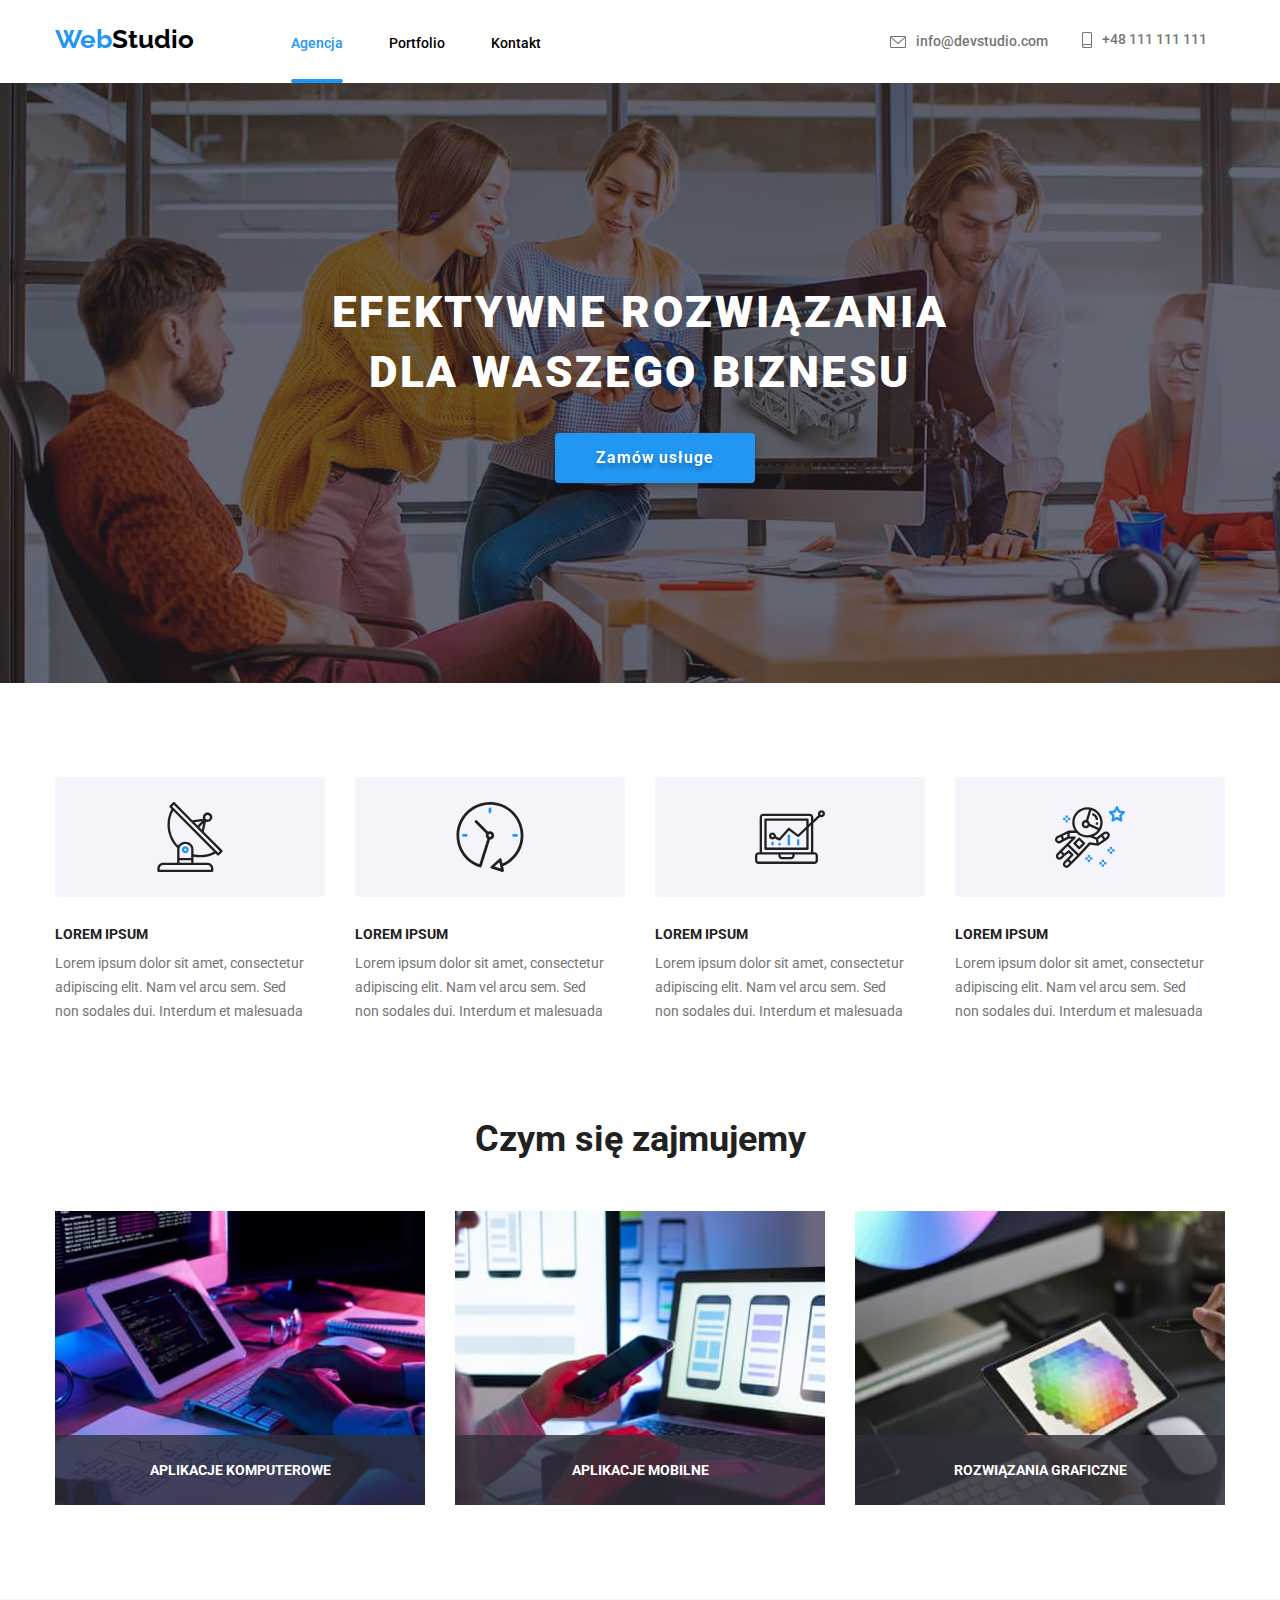
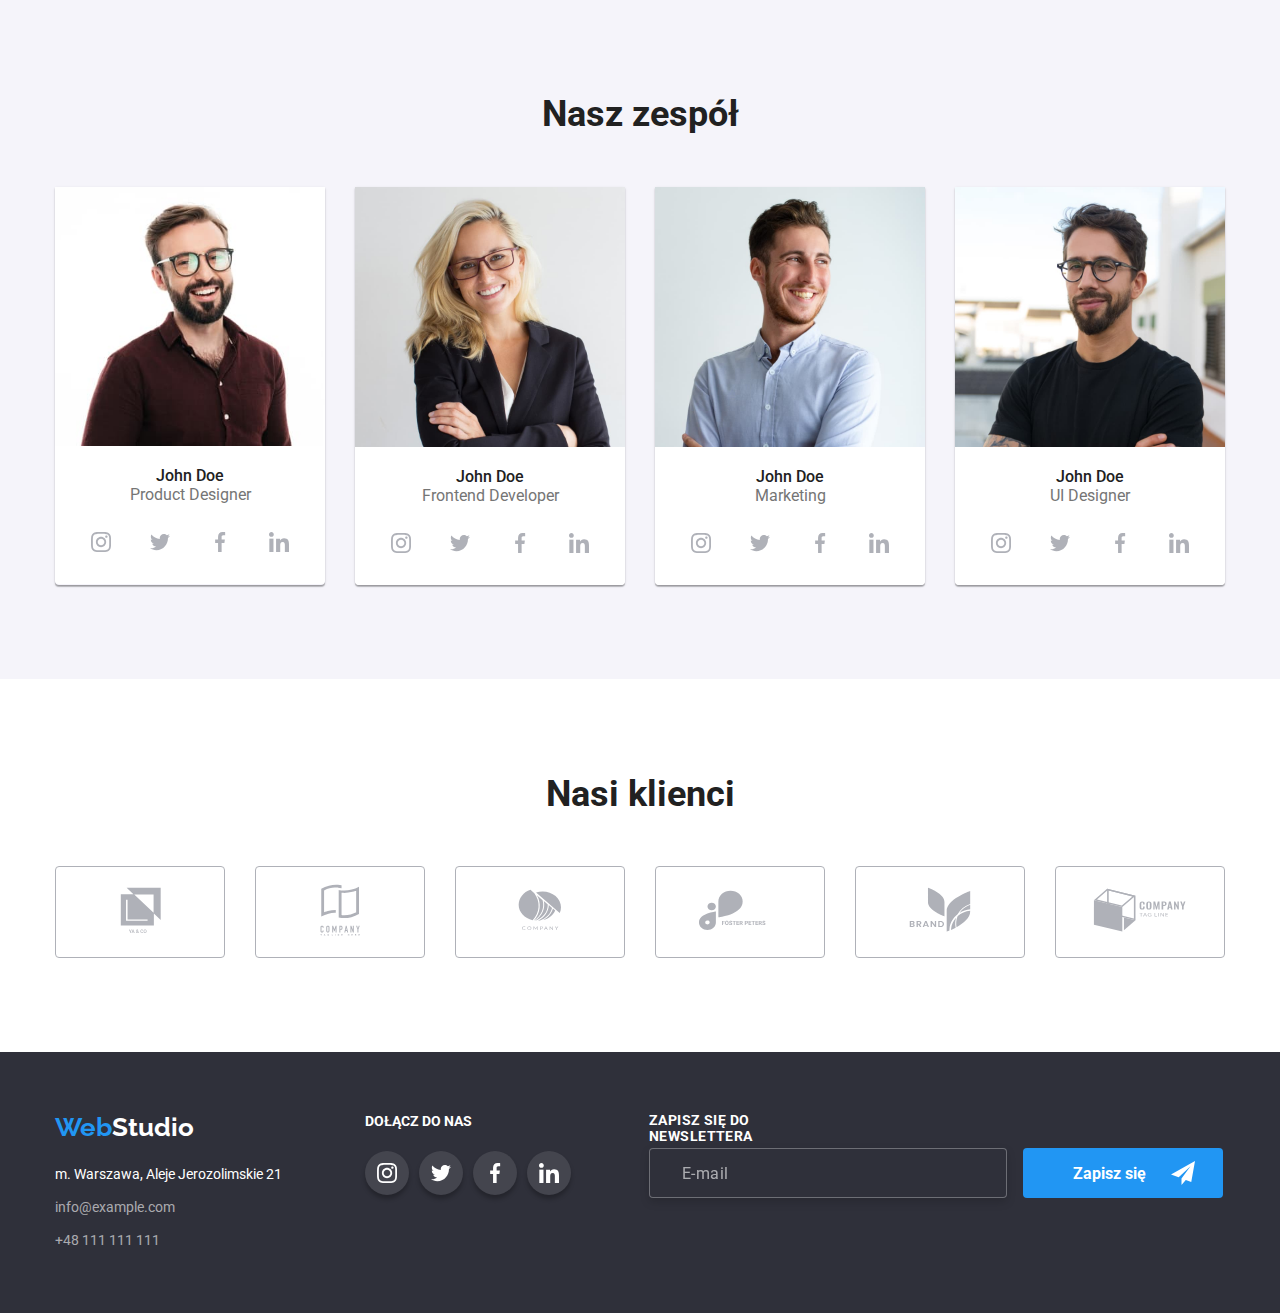
==== commit 41e53dc7: "widoczność drugiego checkbox'a" ====
--- a/index.html
+++ b/index.html
@@ -500,7 +500,7 @@
             <input
               id="user-policy"
               type="checkbox"
-              class="modal-form-policy-checkbox"
+              class="modal-form-policy-checkbox visually-hidden"
               name="policy"
               value="accept-policy"
             />
--- a/css/styles.css
+++ b/css/styles.css
@@ -774,8 +774,13 @@
   padding: 15px 295px 15px 16px;
 }
 
+.footer .send-btn {
+  position: relative;
+  padding-right: 76px;
+}
+
 .send-btn {
-  position: relative;
+  display: relative;
   padding-bottom: 10px;
   width: 200px;
   height: 50px;
@@ -786,13 +791,16 @@
 }
 
 .send-btn-title {
-  display: inline-flex;
+  padding-top: 10px;
+  padding-left: 42px;
   font-weight: 700;
 }
 
 .send-icon-footer {
-  position: relative;
-  margin-left: 24px;
+  position: absolute;
+  top: 50%;
+  transform: translateY(-50%);
+  right: 28px;
 }
 
 .is-hidden {
@@ -899,6 +907,7 @@
 
 .modal-form-input:focus {
   border-color: var(--action-color);
+  outline: none;
 }
 
 .modal-form-input:focus + .modal-form-icon {
@@ -906,6 +915,7 @@
 }
 
 .modal-form-message {
+  outline: none;
   width: 100%;
   height: 120px;
   padding: 12px 16px;
@@ -924,7 +934,6 @@
   display: flex;
   flex-direction: row;
   flex-wrap: nowrap;
-  margin-top: 20px;
   margin-right: 54px;
   margin-bottom: 30px;
   margin-left: 55px;
@@ -934,7 +943,7 @@
 }
 
 .modal-form-policy-text {
-  font-size: 13px;
+  font-size: 14px;
   line-height: 24px;
   letter-spacing: 0.03em;
   color: var(--contacts-color);
@@ -944,9 +953,10 @@
   color: var(--action-color);
 }
 
-.modal-form-policy-checkbox {
-  margin-right: 8px;
-  background: var(--title-lorem);
+.visually-hidden {
+  -moz-appearance: none;
+  -webkit-appearance: none;
+  appearance: none;
 }
 
 .order-btn {
@@ -969,3 +979,22 @@
   margin-bottom: 40px;
   margin-left: 164px;
 }
+
+.modal-form-policy-text::before {
+  display: inline-flex;
+  content: "";
+  width: 16px;
+  height: 16px;
+  border: 2px solid var(--title-lorem);
+  border-radius: 2px;
+  margin-top: 20px;
+}
+
+.modal-form-policy-checkbox:checked + .modal-form-policy-text::before {
+  background-image: url("data:image/svg+xml;charset=utf8,%3Csvg width='16' height='15' viewBox='0 0 16 15' fill='none' xmlns='http://www.w3.org/2000/svg'%3E%3Crect width='16' height='15' rx='2' fill='%232196F3'/%3E%3Cpath d='M3.95703 7.75166L3.88825 7.68604L3.81923 7.75141L2.93123 8.59258L2.85486 8.66492L2.93097 8.73753L6.42671 12.0724L6.49574 12.1382L6.56476 12.0724L14.069 4.91352L14.1449 4.84116L14.069 4.76881L13.1873 3.92764L13.1183 3.86183L13.0493 3.92761L6.49577 10.1735L3.95703 7.75166Z' fill='white' stroke='white' stroke-width='0.2'/%3E%3C/svg%3E");
+  background-size: contain;
+  border-color: var(--action-color);
+  background-color: var(--action-color);
+  transition: background-color 250ms cubic-bezier(0.4, 0, 0.2, 1),
+    border-color 250ms cubic-bezier(0.4, 0, 0.2, 1);
+}
